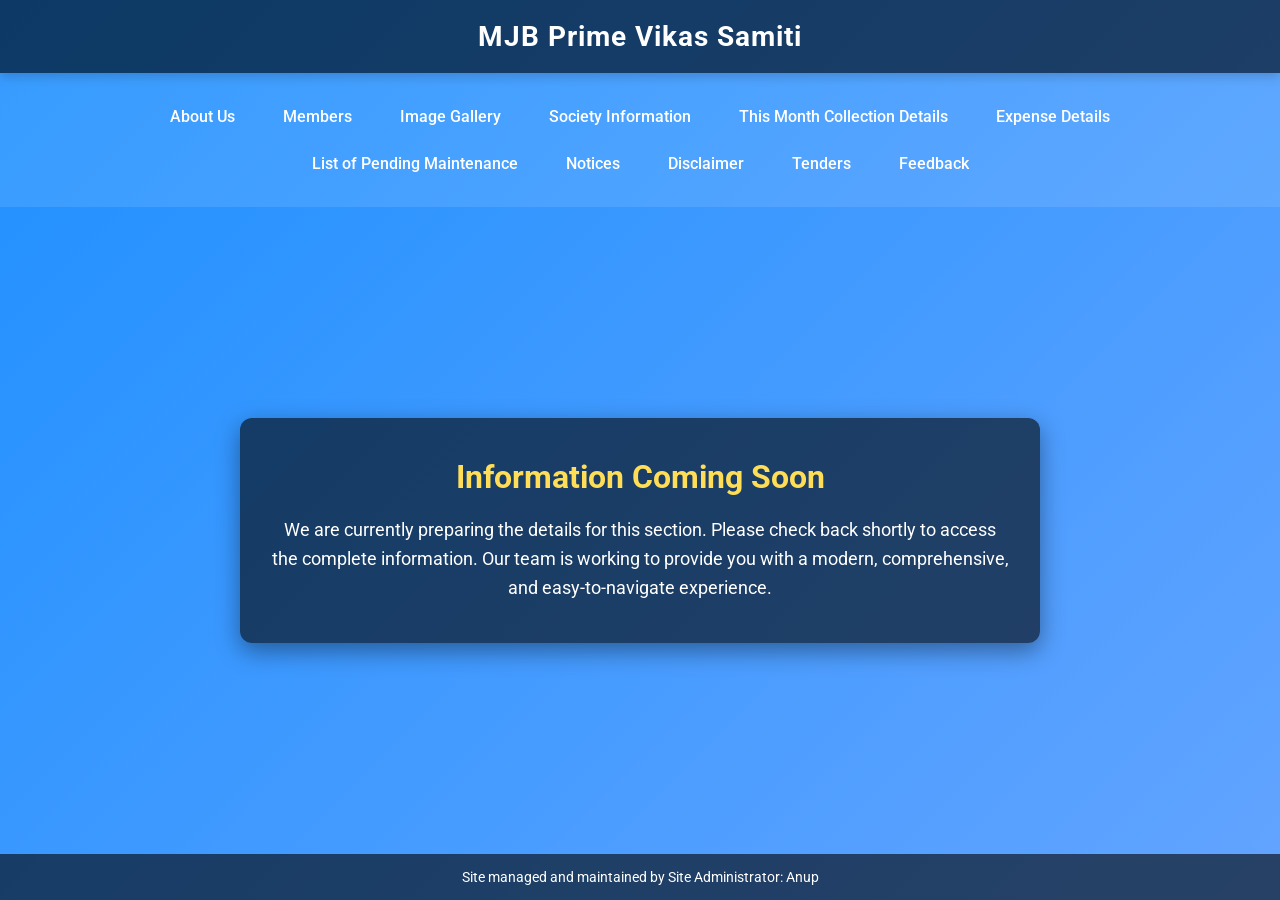
==== about.html @ 20d0da55 "Added home page and other pages Added home page and other pages" ====
<!DOCTYPE html>
<html lang="en">
<head>
    <meta charset="UTF-8">
    <meta name="viewport" content="width=device-width, initial-scale=1.0">
    <title>MJB Prime Vikas Samiti - Coming Soon</title>
    <!-- Google Fonts -->
    <link href="https://fonts.googleapis.com/css2?family=Roboto:wght@400;700&display=swap" rel="stylesheet">
    <style>
        * {
            box-sizing: border-box;
            margin: 0;
            padding: 0;
            font-family: 'Roboto', sans-serif;
        }

        body {
            background: linear-gradient(135deg, #1e90ff, #63a4ff);
            color: #fff;
            display: flex;
            flex-direction: column;
            min-height: 100vh;
        }

        header {
            background-color: rgba(0,0,0,0.6);
            padding: 20px 40px;
            text-align: center;
            font-size: 28px;
            font-weight: 700;
            letter-spacing: 1px;
            box-shadow: 0 4px 10px rgba(0,0,0,0.2);
        }

        nav {
            background-color: rgba(255,255,255,0.1);
            padding: 20px;
            display: flex;
            flex-wrap: wrap;
            justify-content: center;
        }

        nav a {
            color: #fff;
            text-decoration: none;
            margin: 8px 12px;
            font-weight: 500;
            transition: all 0.3s;
            padding: 6px 12px;
            border-radius: 6px;
        }

        nav a:hover {
            background-color: rgba(255,255,255,0.2);
        }

        main {
            flex: 1;
            display: flex;
            justify-content: center;
            align-items: center;
            text-align: center;
            padding: 40px 20px;
        }

        .message-box {
            background-color: rgba(0,0,0,0.6);
            padding: 40px 30px;
            border-radius: 12px;
            max-width: 800px;
            box-shadow: 0 8px 25px rgba(0,0,0,0.4);
        }

        .message-box h2 {
            font-size: 32px;
            margin-bottom: 20px;
            color: #ffdd57;
        }

        .message-box p {
            font-size: 18px;
            line-height: 1.6;
            color: #fff;
        }

        footer {
            text-align: center;
            padding: 15px;
            background-color: rgba(0,0,0,0.6);
            font-size: 14px;
        }

        @media (max-width: 768px) {
            nav {
                flex-direction: column;
                align-items: center;
            }
            .message-box {
                padding: 30px 20px;
            }
        }
    </style>
</head>
<body>

    <header>
        MJB Prime Vikas Samiti
    </header>

    <nav>
        <a href="about.html">About Us</a>
        <a href="members.html">Members</a>
        <a href="image.html">Image Gallery</a>
        <a href="society.html">Society Information</a>
        <a href="collections.html">This Month Collection Details</a>
        <a href="expense.html">Expense Details</a>
        <a href="pending.html">List of Pending Maintenance</a>
        <a href="notice.html">Notices</a>
        <a href="disclaimer.html">Disclaimer</a>
        <a href="tender.html">Tenders</a>
        <a href="feedback.html">Feedback</a>
    </nav>

    <main>
        <div class="message-box">
            <h2>Information Coming Soon</h2>
            <p>
                We are currently preparing the details for this section. Please check back shortly to access the complete information.  
                Our team is working to provide you with a modern, comprehensive, and easy-to-navigate experience.
            </p>
        </div>
    </main>

    <footer>
        Site managed and maintained by Site Administrator: Anup
    </footer>

</body>
</html>
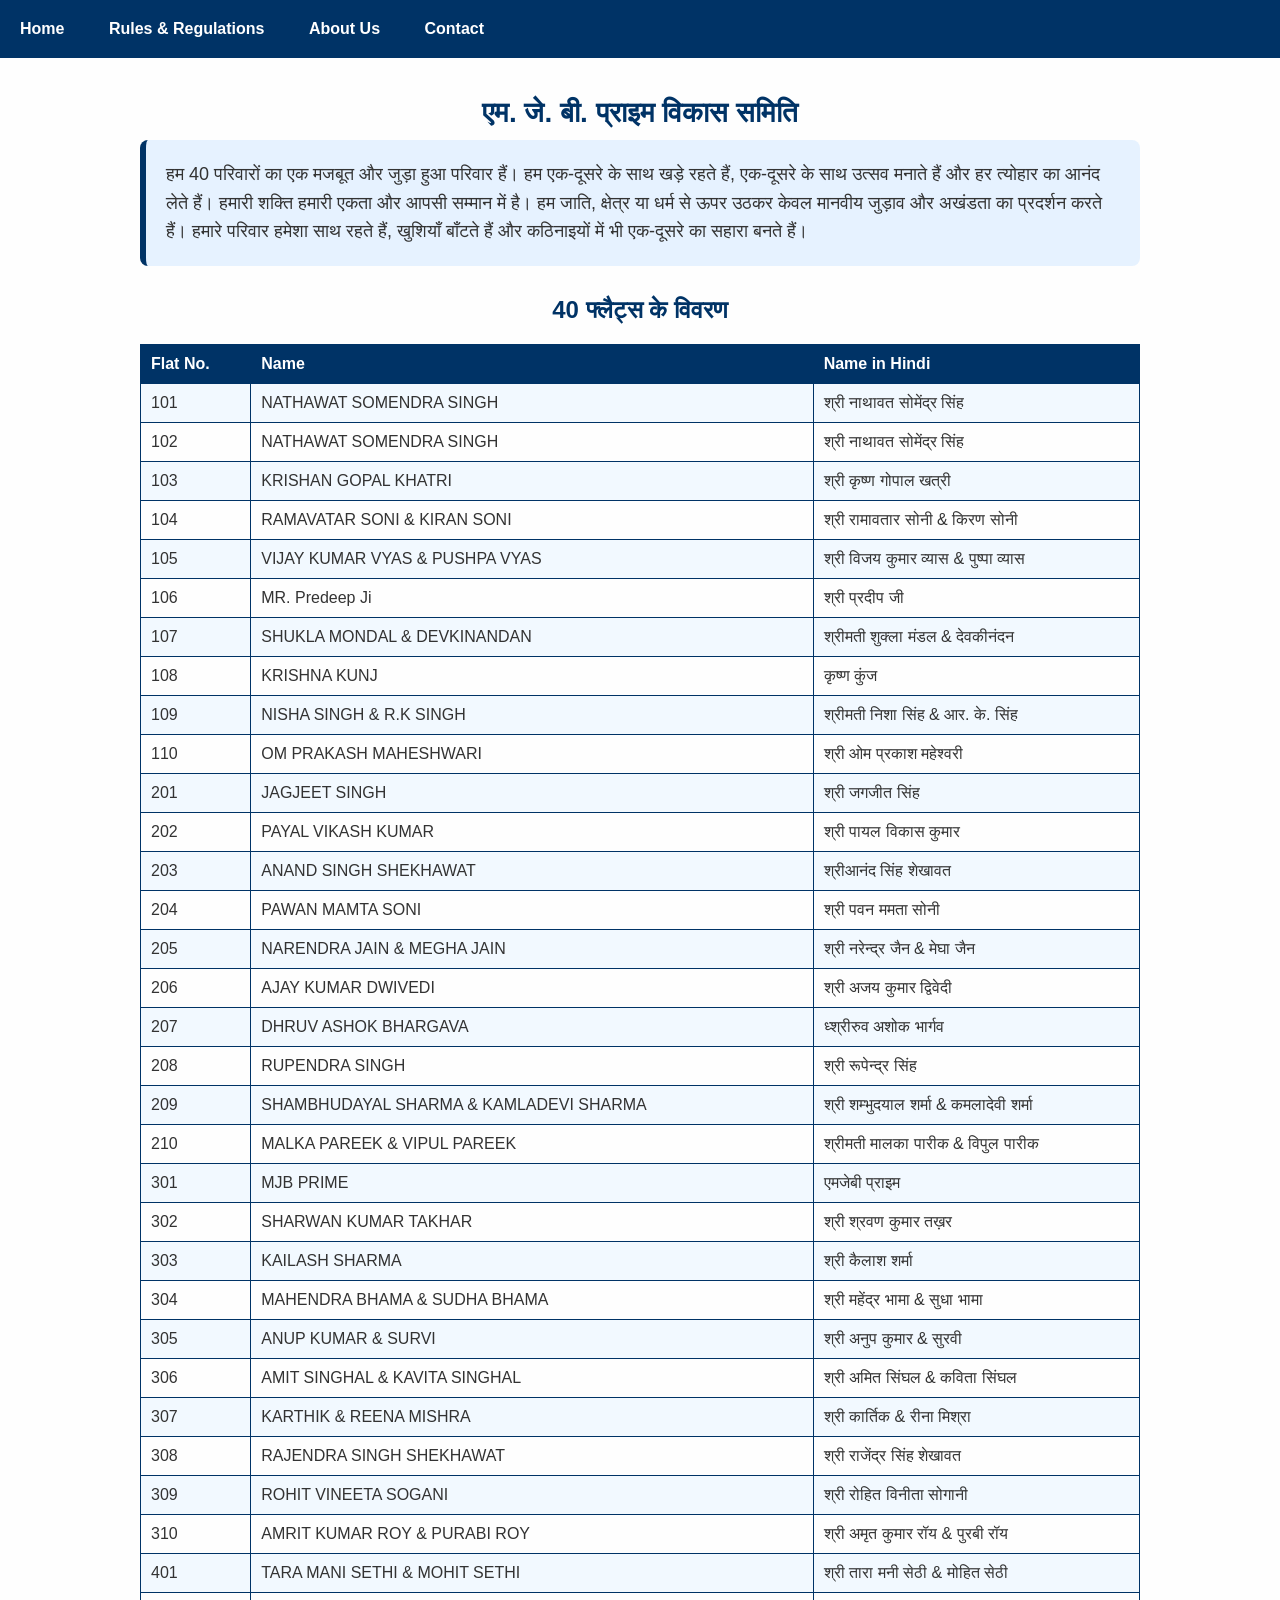
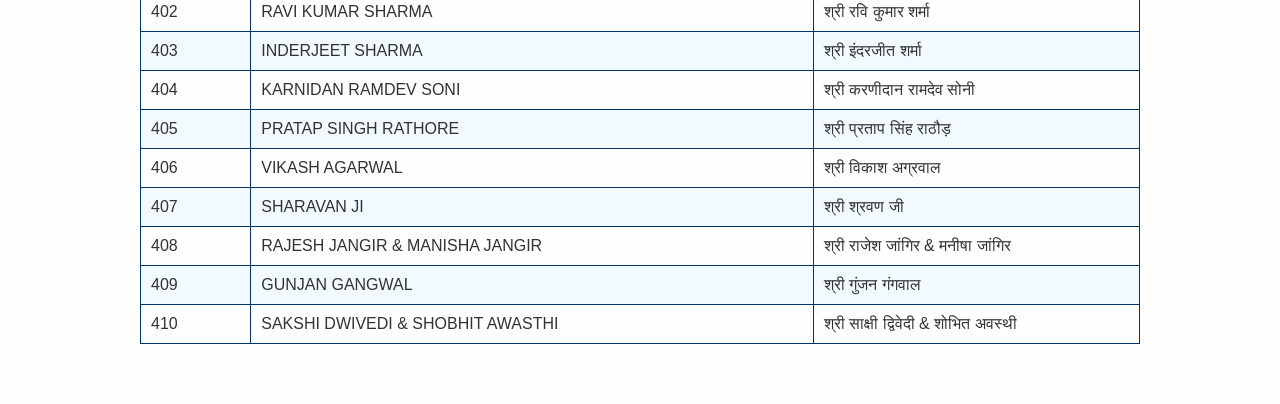
==== commit bc781359: "Add files via upload" ====
--- a/about.html
+++ b/about.html
@@ -1,139 +1,163 @@
 <!DOCTYPE html>
-<html lang="en">
+<html lang="hi">
 <head>
     <meta charset="UTF-8">
-    <meta name="viewport" content="width=device-width, initial-scale=1.0">
-    <title>MJB Prime Vikas Samiti - Coming Soon</title>
-    <!-- Google Fonts -->
-    <link href="https://fonts.googleapis.com/css2?family=Roboto:wght@400;700&display=swap" rel="stylesheet">
+    <title>About Us - एम. जे. बी. प्राइम विकास समिति</title>
     <style>
-        * {
-            box-sizing: border-box;
+        body {
+            font-family: Verdana, Geneva, sans-serif;
             margin: 0;
             padding: 0;
-            font-family: 'Roboto', sans-serif;
+            background-color: #fefefe;
+            color: #333;
         }
 
-        body {
-            background: linear-gradient(135deg, #1e90ff, #63a4ff);
-            color: #fff;
-            display: flex;
-            flex-direction: column;
-            min-height: 100vh;
+        /* Top Menu */
+        .topmenu {
+            background-color: #003366;
+            overflow: hidden;
+            padding: 10px 0;
+        }
+        .topmenu a {
+            color: #ffffff;
+            text-decoration: none;
+            padding: 10px 20px;
+            display: inline-block;
+            font-weight: bold;
+        }
+        .topmenu a:hover {
+            background-color: #002244;
         }
 
-        header {
-            background-color: rgba(0,0,0,0.6);
+        /* Page content */
+        .content {
             padding: 20px 40px;
-            text-align: center;
-            font-size: 28px;
-            font-weight: 700;
-            letter-spacing: 1px;
-            box-shadow: 0 4px 10px rgba(0,0,0,0.2);
+            max-width: 1000px;
+            margin: 0 auto;
         }
 
-        nav {
-            background-color: rgba(255,255,255,0.1);
-            padding: 20px;
-            display: flex;
-            flex-wrap: wrap;
-            justify-content: center;
+        h1 {
+            font-size: 28px;
+            color: #003366;
+            text-align: center;
+            margin-bottom: 10px;
         }
 
-        nav a {
-            color: #fff;
-            text-decoration: none;
-            margin: 8px 12px;
-            font-weight: 500;
-            transition: all 0.3s;
-            padding: 6px 12px;
-            border-radius: 6px;
+        .intro {
+            background: #e6f2ff;
+            padding: 20px;
+            border-left: 6px solid #003366;
+            border-radius: 8px;
+            margin-bottom: 30px;
+            font-size: 18px;
+            line-height: 1.6;
         }
 
-        nav a:hover {
-            background-color: rgba(255,255,255,0.2);
+        h2 {
+            color: #003366;
+            text-align: center;
+            margin-bottom: 20px;
         }
 
-        main {
-            flex: 1;
-            display: flex;
-            justify-content: center;
-            align-items: center;
-            text-align: center;
-            padding: 40px 20px;
+        /* Table styling */
+        table {
+            width: 100%;
+            border-collapse: collapse;
+            margin-bottom: 40px;
         }
-
-        .message-box {
-            background-color: rgba(0,0,0,0.6);
-            padding: 40px 30px;
-            border-radius: 12px;
-            max-width: 800px;
-            box-shadow: 0 8px 25px rgba(0,0,0,0.4);
+        table th, table td {
+            border: 1px solid #003366;
+            padding: 10px;
+            text-align: left;
+            font-size: 16px;
         }
-
-        .message-box h2 {
-            font-size: 32px;
-            margin-bottom: 20px;
-            color: #ffdd57;
+        table th {
+            background-color: #003366;
+            color: white;
         }
-
-        .message-box p {
-            font-size: 18px;
-            line-height: 1.6;
-            color: #fff;
+        table tr:nth-child(even) {
+            background-color: #f2f9ff;
         }
-
-        footer {
-            text-align: center;
-            padding: 15px;
-            background-color: rgba(0,0,0,0.6);
-            font-size: 14px;
+        table tr:hover {
+            background-color: #d0e7ff;
         }
 
         @media (max-width: 768px) {
-            nav {
-                flex-direction: column;
-                align-items: center;
+            .content {
+                padding: 20px;
             }
-            .message-box {
-                padding: 30px 20px;
+            table th, table td {
+                font-size: 14px;
             }
         }
     </style>
 </head>
 <body>
 
-    <header>
-        MJB Prime Vikas Samiti
-    </header>
+    <!-- Top Menu -->
+    <div class="topmenu">
+        <a href="index.html">Home</a>
+        <a href="rules.html">Rules & Regulations</a>
+        <a href="about.html">About Us</a>
+        <a href="contact.html">Contact</a>
+    </div>
 
-    <nav>
-        <a href="about.html">About Us</a>
-        <a href="members.html">Members</a>
-        <a href="image.html">Image Gallery</a>
-        <a href="society.html">Society Information</a>
-        <a href="collections.html">This Month Collection Details</a>
-        <a href="expense.html">Expense Details</a>
-        <a href="pending.html">List of Pending Maintenance</a>
-        <a href="notice.html">Notices</a>
-        <a href="disclaimer.html">Disclaimer</a>
-        <a href="tender.html">Tenders</a>
-        <a href="feedback.html">Feedback</a>
-    </nav>
+    <div class="content">
+        <h1>एम. जे. बी. प्राइम विकास समिति</h1>
+        
+        <div class="intro">
+            हम 40 परिवारों का एक मजबूत और जुड़ा हुआ परिवार हैं। हम एक-दूसरे के साथ खड़े रहते हैं, एक-दूसरे के साथ उत्सव मनाते हैं और हर त्योहार का आनंद लेते हैं। हमारी शक्ति हमारी एकता और आपसी सम्मान में है। हम जाति, क्षेत्र या धर्म से ऊपर उठकर केवल मानवीय जुड़ाव और अखंडता का प्रदर्शन करते हैं। हमारे परिवार हमेशा साथ रहते हैं, खुशियाँ बाँटते हैं और कठिनाइयों में भी एक-दूसरे का सहारा बनते हैं।
+        </div>
 
-    <main>
-        <div class="message-box">
-            <h2>Information Coming Soon</h2>
-            <p>
-                We are currently preparing the details for this section. Please check back shortly to access the complete information.  
-                Our team is working to provide you with a modern, comprehensive, and easy-to-navigate experience.
-            </p>
-        </div>
-    </main>
-
-    <footer>
-        Site managed and maintained by Site Administrator: Anup
-    </footer>
+        <h2>40 फ्लैट्स के विवरण</h2>
+    <table>
+    <tr>
+        <th>Flat No.</th>
+        <th>Name</th>
+        <th>Name in Hindi</th>
+    </tr>
+    <tr><td>101</td><td>NATHAWAT SOMENDRA SINGH</td><td>श्री नाथावत सोमेंद्र सिंह</td></tr>
+    <tr><td>102</td><td>NATHAWAT SOMENDRA SINGH</td><td>श्री नाथावत सोमेंद्र सिंह</td></tr>
+    <tr><td>103</td><td>KRISHAN GOPAL KHATRI</td><td>श्री कृष्ण गोपाल खत्री</td></tr>
+    <tr><td>104</td><td>RAMAVATAR SONI & KIRAN SONI</td><td>श्री रामावतार सोनी & किरण सोनी</td></tr>
+    <tr><td>105</td><td>VIJAY KUMAR VYAS & PUSHPA VYAS</td><td>श्री विजय कुमार व्यास & पुष्पा व्यास</td></tr>
+    <tr><td>106</td><td>MR. Predeep Ji</td><td>श्री प्रदीप जी</td></tr>
+    <tr><td>107</td><td>SHUKLA MONDAL & DEVKINANDAN</td><td>श्रीमती शुक्ला मंडल & देवकीनंदन</td></tr>
+    <tr><td>108</td><td>KRISHNA KUNJ</td><td>कृष्ण कुंज</td></tr>
+    <tr><td>109</td><td>NISHA SINGH & R.K SINGH</td><td>श्रीमती निशा सिंह & आर. के. सिंह</td></tr>
+    <tr><td>110</td><td>OM PRAKASH MAHESHWARI</td><td>श्री ओम प्रकाश महेश्वरी</td></tr>
+    <tr><td>201</td><td>JAGJEET SINGH</td><td>श्री जगजीत सिंह</td></tr>
+    <tr><td>202</td><td>PAYAL VIKASH KUMAR</td><td>श्री पायल विकास कुमार</td></tr>
+    <tr><td>203</td><td>ANAND SINGH SHEKHAWAT</td><td>श्रीआनंद सिंह शेखावत</td></tr>
+    <tr><td>204</td><td>PAWAN MAMTA SONI</td><td>श्री पवन ममता सोनी</td></tr>
+    <tr><td>205</td><td>NARENDRA JAIN & MEGHA JAIN</td><td>श्री नरेन्द्र जैन & मेघा जैन</td></tr>
+    <tr><td>206</td><td>AJAY KUMAR DWIVEDI</td><td>श्री अजय कुमार द्विवेदी</td></tr>
+    <tr><td>207</td><td>DHRUV ASHOK BHARGAVA</td><td>ध्श्रीरुव अशोक भार्गव</td></tr>
+    <tr><td>208</td><td>RUPENDRA SINGH</td><td>श्री रूपेन्द्र सिंह</td></tr>
+    <tr><td>209</td><td>SHAMBHUDAYAL SHARMA & KAMLADEVI SHARMA</td><td>श्री शम्भुदयाल शर्मा & कमलादेवी शर्मा</td></tr>
+    <tr><td>210</td><td>MALKA PAREEK & VIPUL PAREEK</td><td>श्रीमती मालका पारीक & विपुल पारीक</td></tr>
+    <tr><td>301</td><td>MJB PRIME</td><td>एमजेबी प्राइम</td></tr>
+    <tr><td>302</td><td>SHARWAN KUMAR TAKHAR</td><td>श्री श्रवण कुमार तख़र</td></tr>
+    <tr><td>303</td><td>KAILASH SHARMA</td><td>श्री कैलाश शर्मा</td></tr>
+    <tr><td>304</td><td>MAHENDRA BHAMA & SUDHA BHAMA</td><td>श्री महेंद्र भामा & सुधा भामा</td></tr>
+    <tr><td>305</td><td>ANUP KUMAR & SURVI</td><td>श्री अनुप कुमार & सुरवी</td></tr>
+    <tr><td>306</td><td>AMIT SINGHAL & KAVITA SINGHAL</td><td>श्री अमित सिंघल & कविता सिंघल</td></tr>
+    <tr><td>307</td><td>KARTHIK & REENA MISHRA</td><td>श्री कार्तिक & रीना मिश्रा</td></tr>
+    <tr><td>308</td><td>RAJENDRA SINGH SHEKHAWAT</td><td>श्री राजेंद्र सिंह शेखावत</td></tr>
+    <tr><td>309</td><td>ROHIT VINEETA SOGANI</td><td>श्री रोहित विनीता सोगानी</td></tr>
+    <tr><td>310</td><td>AMRIT KUMAR ROY & PURABI ROY</td><td>श्री अमृत कुमार रॉय & पुरबी रॉय</td></tr>
+    <tr><td>401</td><td>TARA MANI SETHI & MOHIT SETHI</td><td>श्री तारा मनी सेठी & मोहित सेठी</td></tr>
+    <tr><td>402</td><td>RAVI KUMAR SHARMA</td><td>श्री रवि कुमार शर्मा</td></tr>
+    <tr><td>403</td><td>INDERJEET SHARMA</td><td>श्री इंदरजीत शर्मा</td></tr>
+    <tr><td>404</td><td>KARNIDAN RAMDEV SONI</td><td>श्री करणीदान रामदेव सोनी</td></tr>
+    <tr><td>405</td><td>PRATAP SINGH RATHORE</td><td>श्री प्रताप सिंह राठौड़</td></tr>
+    <tr><td>406</td><td>VIKASH AGARWAL</td><td>श्री विकाश अग्रवाल</td></tr>
+    <tr><td>407</td><td>SHARAVAN JI</td><td>श्री श्रवण जी</td></tr>
+    <tr><td>408</td><td>RAJESH JANGIR & MANISHA JANGIR</td><td>श्री राजेश जांगिर & मनीषा जांगिर</td></tr>
+    <tr><td>409</td><td>GUNJAN GANGWAL</td><td>श्री गुंजन गंगवाल</td></tr>
+    <tr><td>410</td><td>SAKSHI DWIVEDI & SHOBHIT AWASTHI</td><td>श्री साक्षी द्विवेदी & शोभित अवस्थी</td></tr>
+</table>
+    </div>
 
 </body>
 </html>
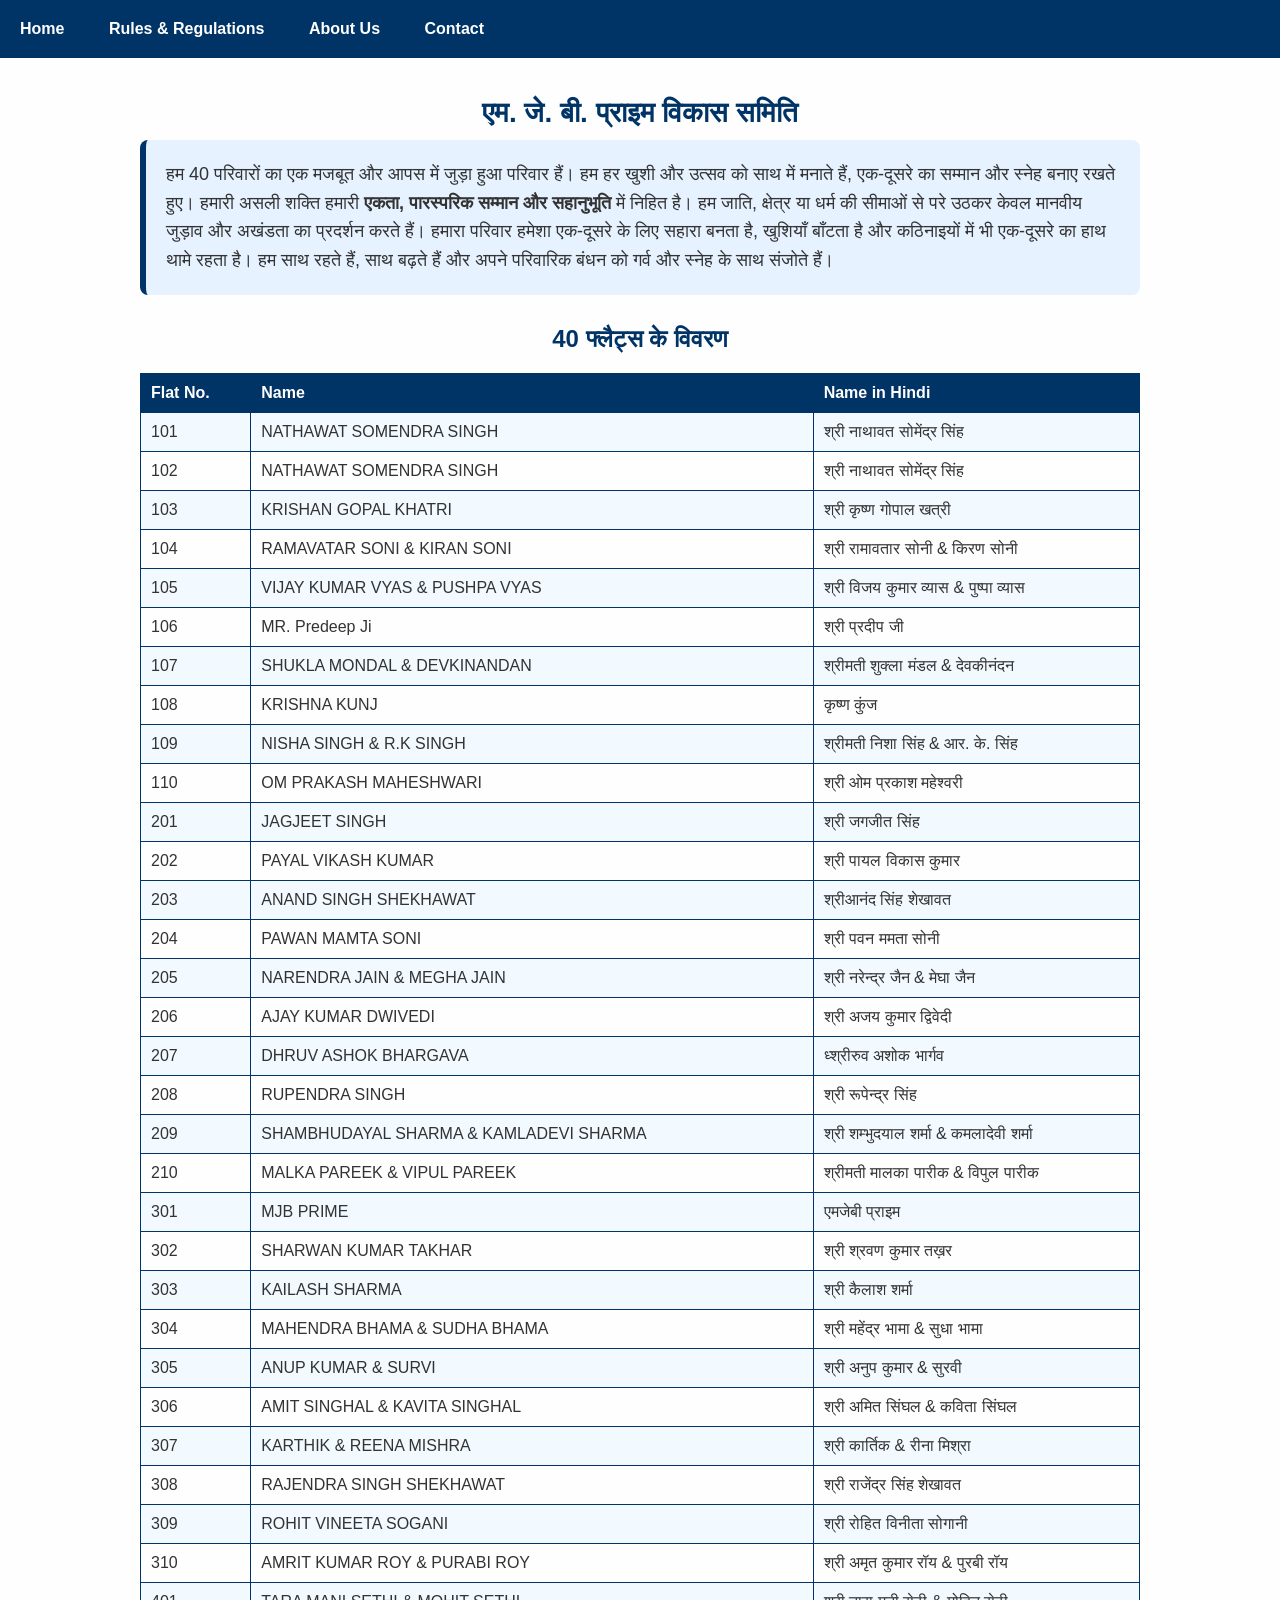
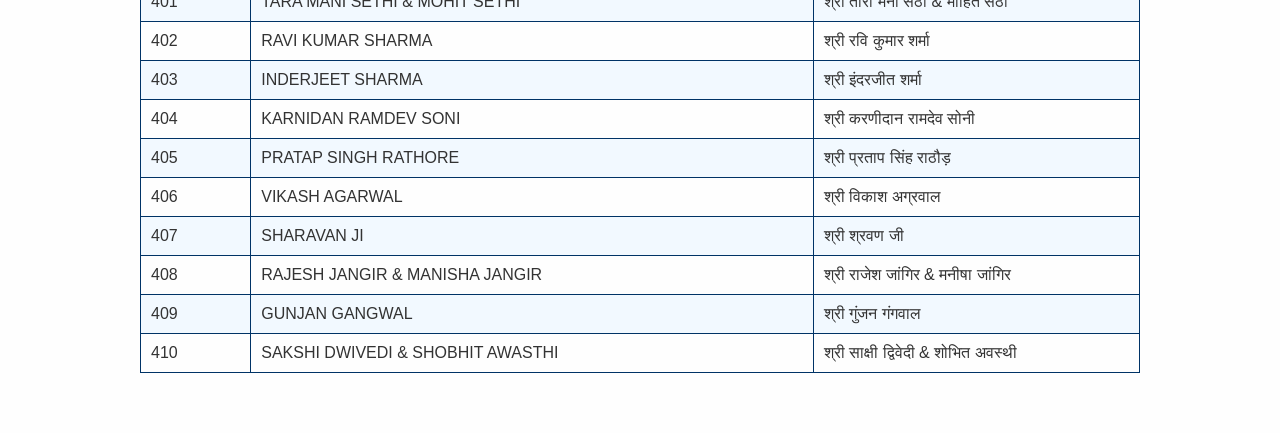
==== commit 7fbbcb44: "Add files via upload" ====
--- a/about.html
+++ b/about.html
@@ -105,9 +105,9 @@
     <div class="content">
         <h1>एम. जे. बी. प्राइम विकास समिति</h1>
         
-        <div class="intro">
-            हम 40 परिवारों का एक मजबूत और जुड़ा हुआ परिवार हैं। हम एक-दूसरे के साथ खड़े रहते हैं, एक-दूसरे के साथ उत्सव मनाते हैं और हर त्योहार का आनंद लेते हैं। हमारी शक्ति हमारी एकता और आपसी सम्मान में है। हम जाति, क्षेत्र या धर्म से ऊपर उठकर केवल मानवीय जुड़ाव और अखंडता का प्रदर्शन करते हैं। हमारे परिवार हमेशा साथ रहते हैं, खुशियाँ बाँटते हैं और कठिनाइयों में भी एक-दूसरे का सहारा बनते हैं।
-        </div>
+                <div class="intro">
+                    हम 40 परिवारों का एक मजबूत और आपस में जुड़ा हुआ परिवार हैं। हम हर खुशी और उत्सव को साथ में मनाते हैं, एक-दूसरे का सम्मान और स्नेह बनाए रखते हुए। हमारी असली शक्ति हमारी <strong>एकता, पारस्परिक सम्मान और सहानुभूति</strong> में निहित है। हम जाति, क्षेत्र या धर्म की सीमाओं से परे उठकर केवल मानवीय जुड़ाव और अखंडता का प्रदर्शन करते हैं। हमारा परिवार हमेशा एक-दूसरे के लिए सहारा बनता है, खुशियाँ बाँटता है और कठिनाइयों में भी एक-दूसरे का हाथ थामे रहता है। हम साथ रहते हैं, साथ बढ़ते हैं और अपने परिवारिक बंधन को गर्व और स्नेह के साथ संजोते हैं।
+                </div>
 
         <h2>40 फ्लैट्स के विवरण</h2>
     <table>
